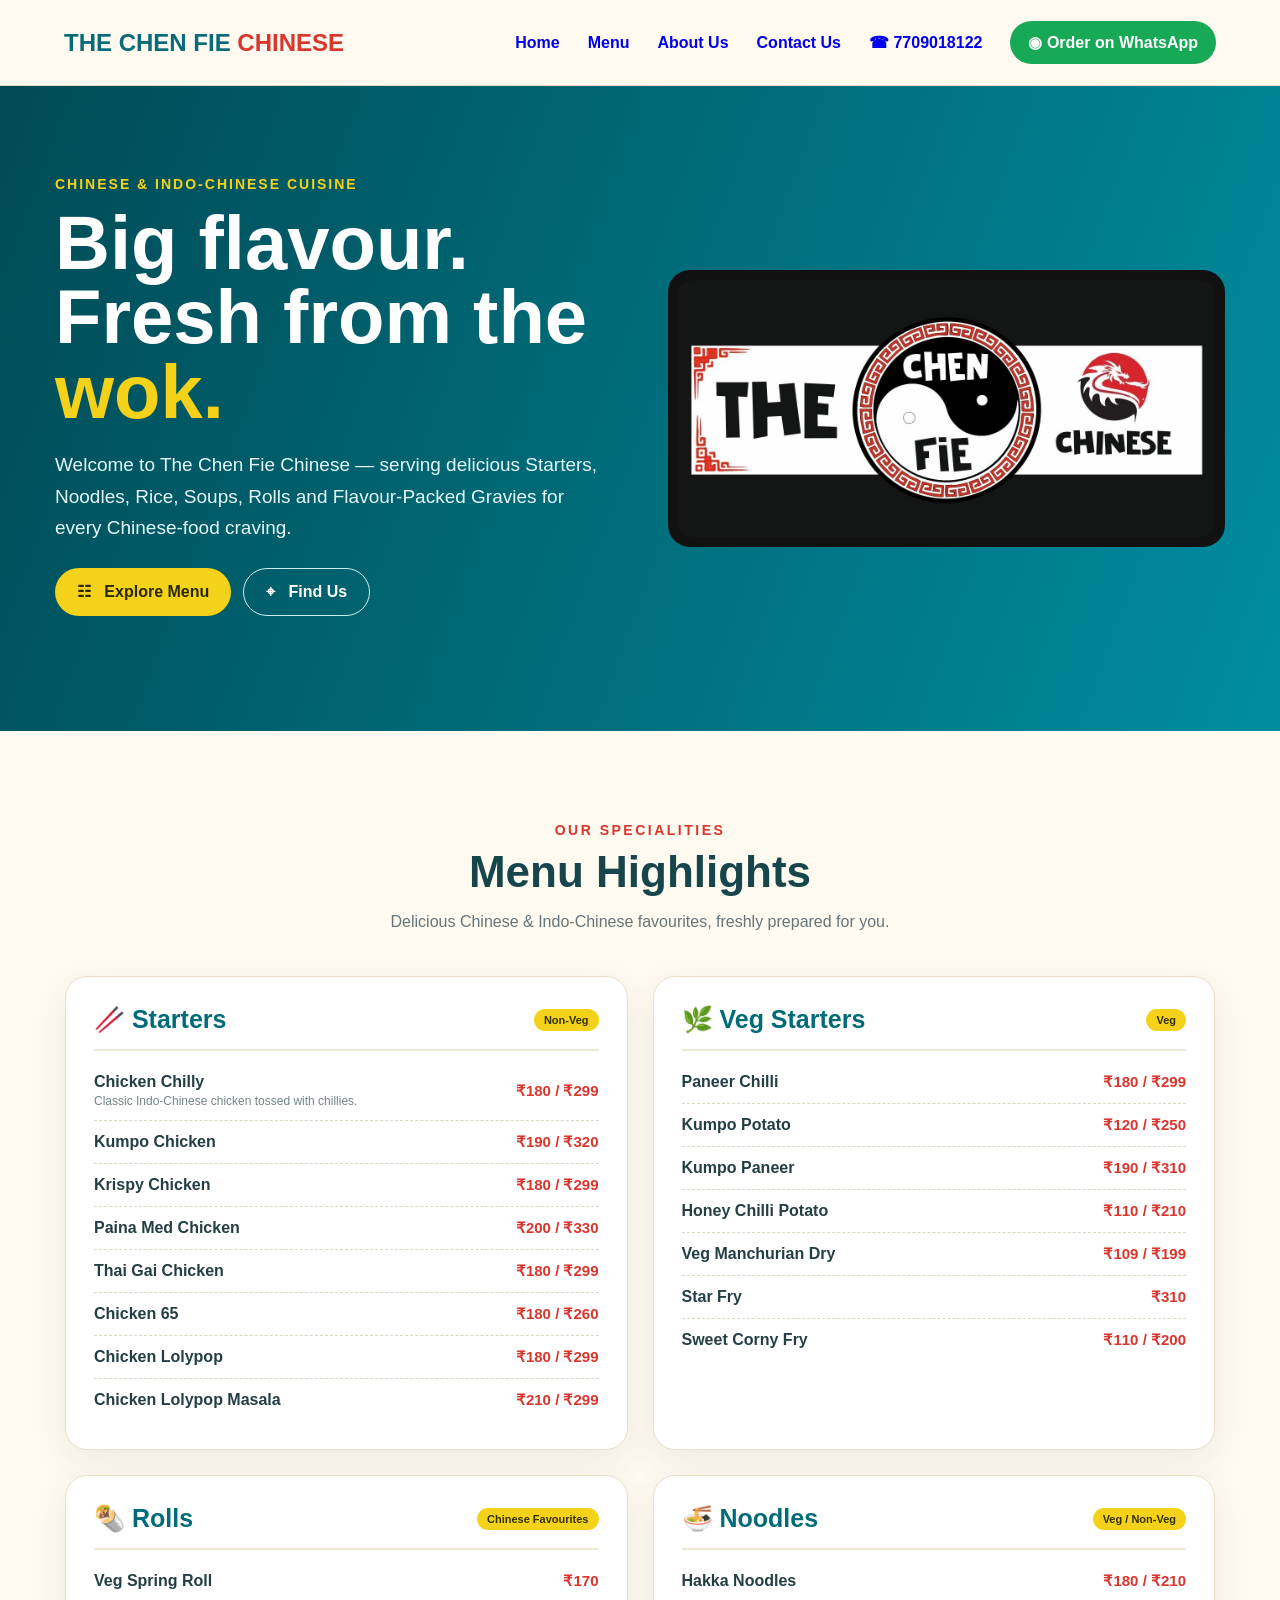
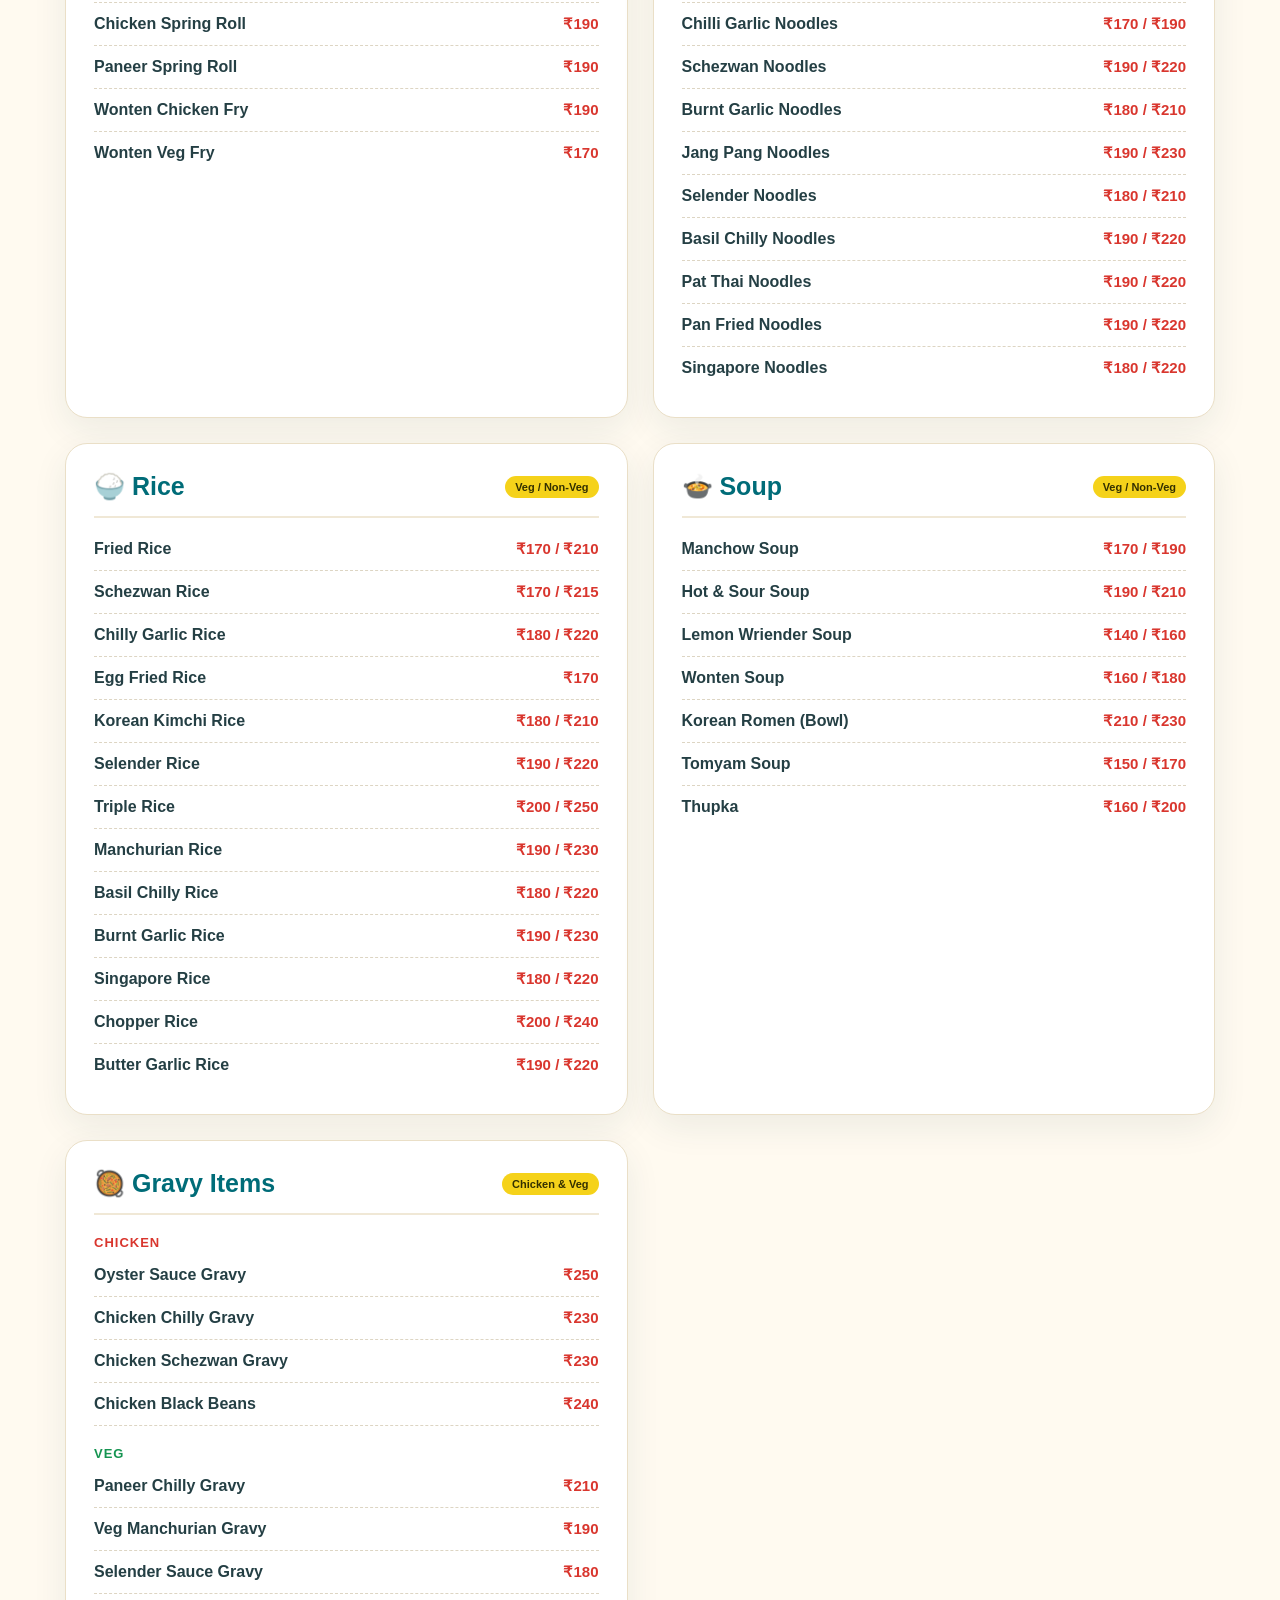
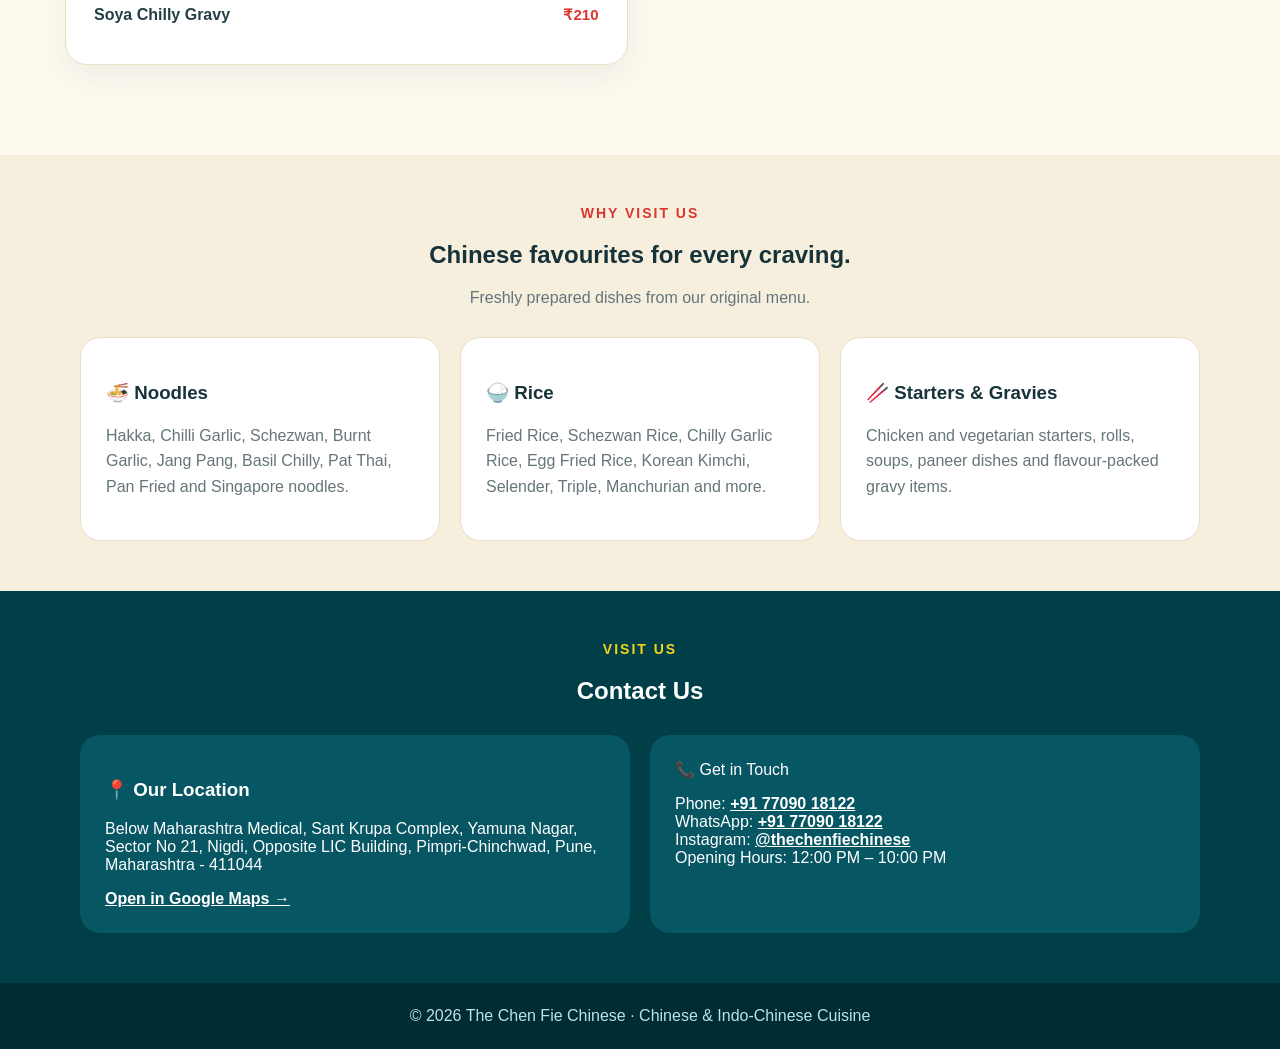
==== index.html @ 026f6b96 "Add files via upload" ====
<!doctype html>
<html>
<head><meta charset="utf-8">

<meta name="viewport" content="width=device-width,initial-scale=1">

<title>The Chen Fie Chinese</title>

<link rel="stylesheet" href="style.css">
</head>

<body>
<nav><div class="brand">THE CHEN FIE <span>CHINESE</span></div>
    <div class="links">
        <a href="#home">Home</a>
        <a href="#menu">Menu</a>
        <a href="#about">About Us</a>
        <a href="#contact">Contact Us</a>
        <a href="tel:+917709018122">☎ 7709018122</a>
        <a class="wa" href="https://wa.me/917709018122">◉ Order on WhatsApp</a>
    </div>
</nav>

<header class="hero" id="home">
    <div class="hero-in"><div>
<div class="k">CHINESE & INDO-CHINESE CUISINE</div>
<h1>Big flavour.<br>Fresh from the <span>wok.</span>
</h1>

<p>Welcome to The Chen Fie Chinese — serving delicious Starters, Noodles, Rice, Soups, Rolls and Flavour-Packed Gravies for every Chinese-food craving.</p>

<div class="btns">
    <a class="btn yellow" href="#menu">☷ &nbsp; Explore Menu</a>
    <a class="btn outline" href="https://maps.app.goo.gl/GnTRN14JDvNn5voi8">⌖ &nbsp; Find Us</a>
</div>

</div>
<div class="photo">
    <img src="Board copy.jpeg"
</div></header>

<section id="menu">
    <!-- =========================
     MENU HIGHLIGHTS
========================= -->
    <section class="menu-highlights" id="menu-highlights">

    <div class="menu-heading">
        <span>OUR SPECIALITIES</span>
        <h2>Menu Highlights</h2>
        <p>Delicious Chinese & Indo-Chinese favourites, freshly prepared for you.</p>
    </div>

    <div class="menu-grid">

        <!-- ================= STARTERS ================= -->
        <div class="menu-category">

            <div class="category-title">
                <h3>🥢 Starters</h3>
                <span>Non-Veg</span>
            </div>

            <div class="menu-item">
                <div>
                    <h4>Chicken Chilly</h4>
                    <p>Classic Indo-Chinese chicken tossed with chillies.</p>
                </div>
                <strong>₹180 / ₹299</strong>
            </div>

            <div class="menu-item">
                <h4>Kumpo Chicken</h4>
                <strong>₹190 / ₹320</strong>
            </div>

            <div class="menu-item">
                <h4>Krispy Chicken</h4>
                <strong>₹180 / ₹299</strong>
            </div>

            <div class="menu-item">
                <h4>Paina Med Chicken</h4>
                <strong>₹200 / ₹330</strong>
            </div>

            <div class="menu-item">
                <h4>Thai Gai Chicken</h4>
                <strong>₹180 / ₹299</strong>
            </div>

            <div class="menu-item">
                <h4>Chicken 65</h4>
                <strong>₹180 / ₹260</strong>
            </div>

            <div class="menu-item">
                <h4>Chicken Lolypop</h4>
                <strong>₹180 / ₹299</strong>
            </div>

            <div class="menu-item">
                <h4>Chicken Lolypop Masala</h4>
                <strong>₹210 / ₹299</strong>
            </div>

        </div>


        <!-- ================= VEG STARTERS ================= -->
        <div class="menu-category">

            <div class="category-title">
                <h3>🌿 Veg Starters</h3>
                <span>Veg</span>
            </div>

            <div class="menu-item">
                <h4>Paneer Chilli</h4>
                <strong>₹180 / ₹299</strong>
            </div>

            <div class="menu-item">
                <h4>Kumpo Potato</h4>
                <strong>₹120 / ₹250</strong>
            </div>

            <div class="menu-item">
                <h4>Kumpo Paneer</h4>
                <strong>₹190 / ₹310</strong>
            </div>

            <div class="menu-item">
                <h4>Honey Chilli Potato</h4>
                <strong>₹110 / ₹210</strong>
            </div>

            <div class="menu-item">
                <h4>Veg Manchurian Dry</h4>
                <strong>₹109 / ₹199</strong>
            </div>

            <div class="menu-item">
                <h4>Star Fry</h4>
                <strong>₹310</strong>
            </div>

            <div class="menu-item">
                <h4>Sweet Corny Fry</h4>
                <strong>₹110 / ₹200</strong>
            </div>

        </div>


        <!-- ================= ROLLS ================= -->
        <div class="menu-category">

            <div class="category-title">
                <h3>🌯 Rolls</h3>
                <span>Chinese Favourites</span>
            </div>

            <div class="menu-item">
                <h4>Veg Spring Roll</h4>
                <strong>₹170</strong>
            </div>

            <div class="menu-item">
                <h4>Chicken Spring Roll</h4>
                <strong>₹190</strong>
            </div>

            <div class="menu-item">
                <h4>Paneer Spring Roll</h4>
                <strong>₹190</strong>
            </div>

            <div class="menu-item">
                <h4>Wonten Chicken Fry</h4>
                <strong>₹190</strong>
            </div>

            <div class="menu-item">
                <h4>Wonten Veg Fry</h4>
                <strong>₹170</strong>
            </div>

        </div>


        <!-- ================= NOODLES ================= -->
        <div class="menu-category">

            <div class="category-title">
                <h3>🍜 Noodles</h3>
                <span>Veg / Non-Veg</span>
            </div>

            <div class="menu-item">
                <h4>Hakka Noodles</h4>
                <strong>₹180 / ₹210</strong>
            </div>

            <div class="menu-item">
                <h4>Chilli Garlic Noodles</h4>
                <strong>₹170 / ₹190</strong>
            </div>

            <div class="menu-item">
                <h4>Schezwan Noodles</h4>
                <strong>₹190 / ₹220</strong>
            </div>

            <div class="menu-item">
                <h4>Burnt Garlic Noodles</h4>
                <strong>₹180 / ₹210</strong>
            </div>

            <div class="menu-item">
                <h4>Jang Pang Noodles</h4>
                <strong>₹190 / ₹230</strong>
            </div>

            <div class="menu-item">
                <h4>Selender Noodles</h4>
                <strong>₹180 / ₹210</strong>
            </div>

            <div class="menu-item">
                <h4>Basil Chilly Noodles</h4>
                <strong>₹190 / ₹220</strong>
            </div>

            <div class="menu-item">
                <h4>Pat Thai Noodles</h4>
                <strong>₹190 / ₹220</strong>
            </div>

            <div class="menu-item">
                <h4>Pan Fried Noodles</h4>
                <strong>₹190 / ₹220</strong>
            </div>

            <div class="menu-item">
                <h4>Singapore Noodles</h4>
                <strong>₹180 / ₹220</strong>
            </div>

        </div>


        <!-- ================= RICE ================= -->
        <div class="menu-category">

            <div class="category-title">
                <h3>🍚 Rice</h3>
                <span>Veg / Non-Veg</span>
            </div>

            <div class="menu-item">
                <h4>Fried Rice</h4>
                <strong>₹170 / ₹210</strong>
            </div>

            <div class="menu-item">
                <h4>Schezwan Rice</h4>
                <strong>₹170 / ₹215</strong>
            </div>

            <div class="menu-item">
                <h4>Chilly Garlic Rice</h4>
                <strong>₹180 / ₹220</strong>
            </div>

            <div class="menu-item">
                <h4>Egg Fried Rice</h4>
                <strong>₹170</strong>
            </div>

            <div class="menu-item">
                <h4>Korean Kimchi Rice</h4>
                <strong>₹180 / ₹210</strong>
            </div>

            <div class="menu-item">
                <h4>Selender Rice</h4>
                <strong>₹190 / ₹220</strong>
            </div>

            <div class="menu-item">
                <h4>Triple Rice</h4>
                <strong>₹200 / ₹250</strong>
            </div>

            <div class="menu-item">
                <h4>Manchurian Rice</h4>
                <strong>₹190 / ₹230</strong>
            </div>

            <div class="menu-item">
                <h4>Basil Chilly Rice</h4>
                <strong>₹180 / ₹220</strong>
            </div>

            <div class="menu-item">
                <h4>Burnt Garlic Rice</h4>
                <strong>₹190 / ₹230</strong>
            </div>

            <div class="menu-item">
                <h4>Singapore Rice</h4>
                <strong>₹180 / ₹220</strong>
            </div>

            <div class="menu-item">
                <h4>Chopper Rice</h4>
                <strong>₹200 / ₹240</strong>
            </div>

            <div class="menu-item">
                <h4>Butter Garlic Rice</h4>
                <strong>₹190 / ₹220</strong>
            </div>

        </div>


        <!-- ================= SOUPS ================= -->
        <div class="menu-category">

            <div class="category-title">
                <h3>🍲 Soup</h3>
                <span>Veg / Non-Veg</span>
            </div>

            <div class="menu-item">
                <h4>Manchow Soup</h4>
                <strong>₹170 / ₹190</strong>
            </div>

            <div class="menu-item">
                <h4>Hot & Sour Soup</h4>
                <strong>₹190 / ₹210</strong>
            </div>

            <div class="menu-item">
                <h4>Lemon Wriender Soup</h4>
                <strong>₹140 / ₹160</strong>
            </div>

            <div class="menu-item">
                <h4>Wonten Soup</h4>
                <strong>₹160 / ₹180</strong>
            </div>

            <div class="menu-item">
                <h4>Korean Romen (Bowl)</h4>
                <strong>₹210 / ₹230</strong>
            </div>

            <div class="menu-item">
                <h4>Tomyam Soup</h4>
                <strong>₹150 / ₹170</strong>
            </div>

            <div class="menu-item">
                <h4>Thupka</h4>
                <strong>₹160 / ₹200</strong>
            </div>

        </div>


        <!-- ================= GRAVY ================= -->
        <div class="menu-category gravy">

            <div class="category-title">
                <h3>🥘 Gravy Items</h3>
                <span>Chicken & Veg</span>
            </div>

            <h5>CHICKEN</h5>

            <div class="menu-item">
                <h4>Oyster Sauce Gravy</h4>
                <strong>₹250</strong>
            </div>

            <div class="menu-item">
                <h4>Chicken Chilly Gravy</h4>
                <strong>₹230</strong>
            </div>

            <div class="menu-item">
                <h4>Chicken Schezwan Gravy</h4>
                <strong>₹230</strong>
            </div>

            <div class="menu-item">
                <h4>Chicken Black Beans</h4>
                <strong>₹240</strong>
            </div>

            <h5 class="veg-title">VEG</h5>

            <div class="menu-item">
                <h4>Paneer Chilly Gravy</h4>
                <strong>₹210</strong>
            </div>

            <div class="menu-item">
                <h4>Veg Manchurian Gravy</h4>
                <strong>₹190</strong>
            </div>

            <div class="menu-item">
                <h4>Selender Sauce Gravy</h4>
                <strong>₹180</strong>
            </div>

            <div class="menu-item">
                <h4>Soya Chilly Gravy</h4>
                <strong>₹210</strong>
            </div>

        </div>

    </div>
</section>

<section class="features" id="about">
    <div class="wrap">
    <div class="head">
     <div class="k" style="color:#d9362e">WHY VISIT US</div>
     <h2>Chinese favourites for every craving.</h2>
     <p>Freshly prepared dishes from our original menu.</p>
    </div>

<div class="grid">
    <div class="card">
        <h3>🍜 Noodles</h3>
        <p>Hakka, Chilli Garlic, Schezwan, Burnt Garlic, Jang Pang, Basil Chilly, Pat Thai, Pan Fried and Singapore noodles.</p></div>

        <div class="card">
    <h3>🍚 Rice</h3>
    <p>Fried Rice, Schezwan Rice, Chilly Garlic Rice, Egg Fried Rice, Korean Kimchi, Selender, Triple, Manchurian and more.</p></div>
<div class="card"><h3>🥢 Starters & Gravies</h3><p>Chicken and vegetarian starters, rolls, soups, paneer dishes and flavour-packed gravy items.</p>
</div>
</div>
</div>
</section>

<section class="contact" id="contact">
    <div class="wrap">
        <div class="head">
            <div class="k">VISIT US</div>
            <h2 style="color:#fff">Contact Us</h2>
        </div>

<div class="contactgrid">
<div class="contactcard">
    <h3>📍 Our Location</h3>
    <p>Below Maharashtra Medical, Sant Krupa Complex, Yamuna Nagar, Sector No 21, Nigdi, Opposite LIC Building, Pimpri-Chinchwad, Pune, Maharashtra - 411044</p><a href="https://maps.app.goo.gl/GnTRN14JDvNn5voi8">Open in Google Maps →</a></div>
<div class="contactcard"
<h3>📞 Get in Touch</h3>
<p>Phone: <a href="tel:+917559153728">+91 77090 18122</a>
    <br>WhatsApp: <a href="https://wa.me/917709018122">+91 77090 18122</a>
    <br>Instagram: <a href="https://www.instagram.com/thechenfiechinese/">@thechenfiechinese</a>
    <br>Opening Hours: 12:00 PM – 10:00 PM</p></div>
</div>
</div>
</section>

<footer>© 2026 The Chen Fie Chinese · Chinese & Indo-Chinese Cuisine</footer>
</body></html>
---- style.css ----
* {
    box-sizing: border-box;
}

body {
    margin: 0;
    font-family: Arial, sans-serif;
    background: #fffaf0;
    color: #17333a;
}


/* =========================
   NAVIGATION
========================= */

nav {
    height: 86px;
    background: #fffaf0;
    border-bottom: 1px solid #e5dcc8;
    display: flex;
    align-items: center;
    justify-content: space-between;
    padding: 0 5%;
    position: sticky;
    top: 0;
    z-index: 5;
}

.brand {
    font-weight: 900;
    font-size: 24px;
    color: #076b78;
}

.brand span {
    color: #d9362e;
}

.links {
    display: flex;
    gap: 28px;
    align-items: center;
    font-weight: bold;
}

.links a {
    text-decoration: none;
}

.wa {
    background: #18a957;
    color: #fff;
    padding: 12px 18px;
    border-radius: 25px;
}


/* =========================
   HERO
========================= */

.hero {
    background: linear-gradient(110deg, #004b55, #008da0);
    color: #fff;
}

.hero-in {
    width: 100%;
    max-width: 1250px;
    margin: 0 auto;
    padding: 90px 40px 90px;
    display: grid;
    grid-template-columns: minmax(0, 1fr) minmax(0, 1fr);
    gap: 55px;
    align-items: center;
}

.k {
    color: #f5d21a;
    font-weight: 900;
    letter-spacing: 2px;
    font-size: 14px;
}

h1 {
    font-size: clamp(52px, 6vw, 76px);
    line-height: 0.98;
    margin: 14px 0 20px;
}

h1 span {
    color: #f5d21a;
}

.hero p {
    font-size: 19px;
    line-height: 1.65;
    color: #e4f8fb;
    max-width: 650px;
    margin: 0 0 4px;
}

.btns {
    display: flex;
    gap: 12px;
    margin: 25px 0;
    flex-wrap: wrap;
}

.btn {
    padding: 14px 22px;
    border-radius: 28px;
    text-decoration: none;
    font-weight: 900;
}

.yellow {
    background: #f5d21a;
    color: #292800;
}

.outline {
    border: 1px solid #c9edf0;
    color: #fff;
}

.info {
    display: flex;
    gap: 22px;
    flex-wrap: wrap;
    font-size: 14px;
}

.info b {
    display: block;
}

.info small {
    display: block;
    color: #bde5e9;
}


/* =========================
   PHOTO
========================= */

.photo {
    background: #111;
    padding: 10px;
    border-radius: 22px;
    width: 100%;
    max-width: 560px;
    margin-left: auto;
}

.photo img {
    width: 100%;
    display: block;
    border-radius: 15px;
}


/* =========================
   GENERAL SECTIONS
========================= */

.menu-section {
    padding: 78px 5%;
}

.wrap {
    max-width: 1120px;
    margin: auto;
}

.head {
    text-align: center;
}

.menu-section h2 {
    font-size: 40px;
    margin: 8px 0;
    color: #17454c;
}

.head p {
    color: #63757a;
}


/* =========================
   MENU
========================= */

.menu {
    margin: 32px auto 0;
    background: #fff;
    padding: 14px;
    border-radius: 24px;
    border: 1px solid #eadfc7;
    box-shadow: 0 18px 45px #163f4818;
    max-width: 1050px;
}

.menu img {
    width: 100%;
    display: block;
    border-radius: 15px;
}

.note {
    text-align: center;
    color: #657579;
    font-size: 13px;
    margin: 12px;
}


/* =========================
   FEATURES
========================= */

.features {
    background: #f7efde;
    padding-bottom: 50px;
    padding-top: 50px;
}

.grid {
    display: grid;
    grid-template-columns: repeat(3, 1fr);
    gap: 20px;
    margin-top: 30px;
}

.card {
    background: #fff;
    border: 1px solid #eadfc7;
    border-radius: 20px;
    padding: 25px;
}

.card p {
    color: #657579;
    line-height: 1.6;
}


/* =========================
   CONTACT
========================= */

.contact {
    background: #003f48;
    color: #fff;
    padding-top: 50px;
    padding-bottom: 50px;
}

.contactgrid {
    display: grid;
    grid-template-columns: 1fr 1fr;
    gap: 20px;
    margin-top: 30px;
}

.contactcard {
    background: #075663;
    padding: 25px;
    border-radius: 20px;
}

.contactcard a {
    color: #fff;
    font-weight: bold;
}


/* =========================
   FOOTER
========================= */

footer {
    background: #002c34;
    color: #bfe1e5;
    text-align: center;
    padding: 24px;
}


/* =========================
   MOBILE
========================= */

@media (max-width: 850px) {

    .links {
        display: none;
    }

    .hero-in,
    .contactgrid,
    .grid {
        grid-template-columns: 1fr;
    }

    .hero-in {
        padding: 60px 5% 70px;
        gap: 35px;
    }

    h1 {
        font-size: 48px;
    }

.photo {
    max-width: 600px;
    margin: auto;
}

.menu-section {
        padding: 55px 4%;
    }

}
/* =========================
   MENU HIGHLIGHTS
========================= */

.menu-highlights {
    background: #fffaf0;
    padding: 90px 5%;
}

.menu-heading {
    text-align: center;
    margin-bottom: 45px;
}

.menu-heading span {
    color: #d9362e;
    font-size: 14px;
    font-weight: 900;
    letter-spacing: 2.5px;
}

.menu-heading h2 {
    font-size: 44px;
    color: #17454c;
    margin: 8px 0;
}

.menu-heading p {
    color: #657579;
    font-size: 16px;
}

.menu-grid {
    max-width: 1150px;
    margin: auto;
    display: grid;
    grid-template-columns: repeat(2, 1fr);
    gap: 25px;
}

.menu-category {
    background: #ffffff;
    border: 1px solid #eadfc7;
    border-radius: 22px;
    padding: 28px;
    box-shadow: 0 12px 35px rgba(20, 63, 72, 0.08);
}

.category-title {
    display: flex;
    justify-content: space-between;
    align-items: center;
    border-bottom: 2px solid #f0e8d6;
    padding-bottom: 15px;
    margin-bottom: 10px;
}

.category-title h3 {
    margin: 0;
    color: #006c78;
    font-size: 25px;
}

.category-title span {
    background: #f5d21a;
    color: #333000;
    padding: 5px 10px;
    border-radius: 15px;
    font-size: 11px;
    font-weight: 800;
}

.menu-item {
    display: flex;
    justify-content: space-between;
    align-items: center;
    gap: 20px;
    padding: 12px 0;
    border-bottom: 1px dashed #ddd5c3;
}

.menu-item:last-child {
    border-bottom: none;
}

.menu-item h4 {
    margin: 0;
    font-size: 16px;
    color: #243f44;
    font-weight: 700;
}

.menu-item p {
    margin: 3px 0 0;
    color: #758488;
    font-size: 12px;
}

.menu-item strong {
    white-space: nowrap;
    color: #d9362e;
    font-size: 15px;
}

.menu-category h5 {
    color: #d9362e;
    margin: 20px 0 4px;
    font-size: 13px;
    letter-spacing: 1px;
}

.menu-category h5.veg-title {
    color: #159451;
    margin-top: 20px;
}

@media (max-width: 850px) {

    .menu-grid {
        grid-template-columns: 1fr;
    }

    .menu-highlights {
        padding: 65px 4%;
    }

    .menu-heading h2 {
        font-size: 36px;
    }
}

@media (max-width: 500px) {

    .menu-category {
        padding: 20px;
    }

    .category-title h3 {
        font-size: 21px;
    }

    .menu-item {
        gap: 10px;
    }

    .menu-item h4 {
        font-size: 14px;
    }

    .menu-item strong {
        font-size: 13px;
    }
}
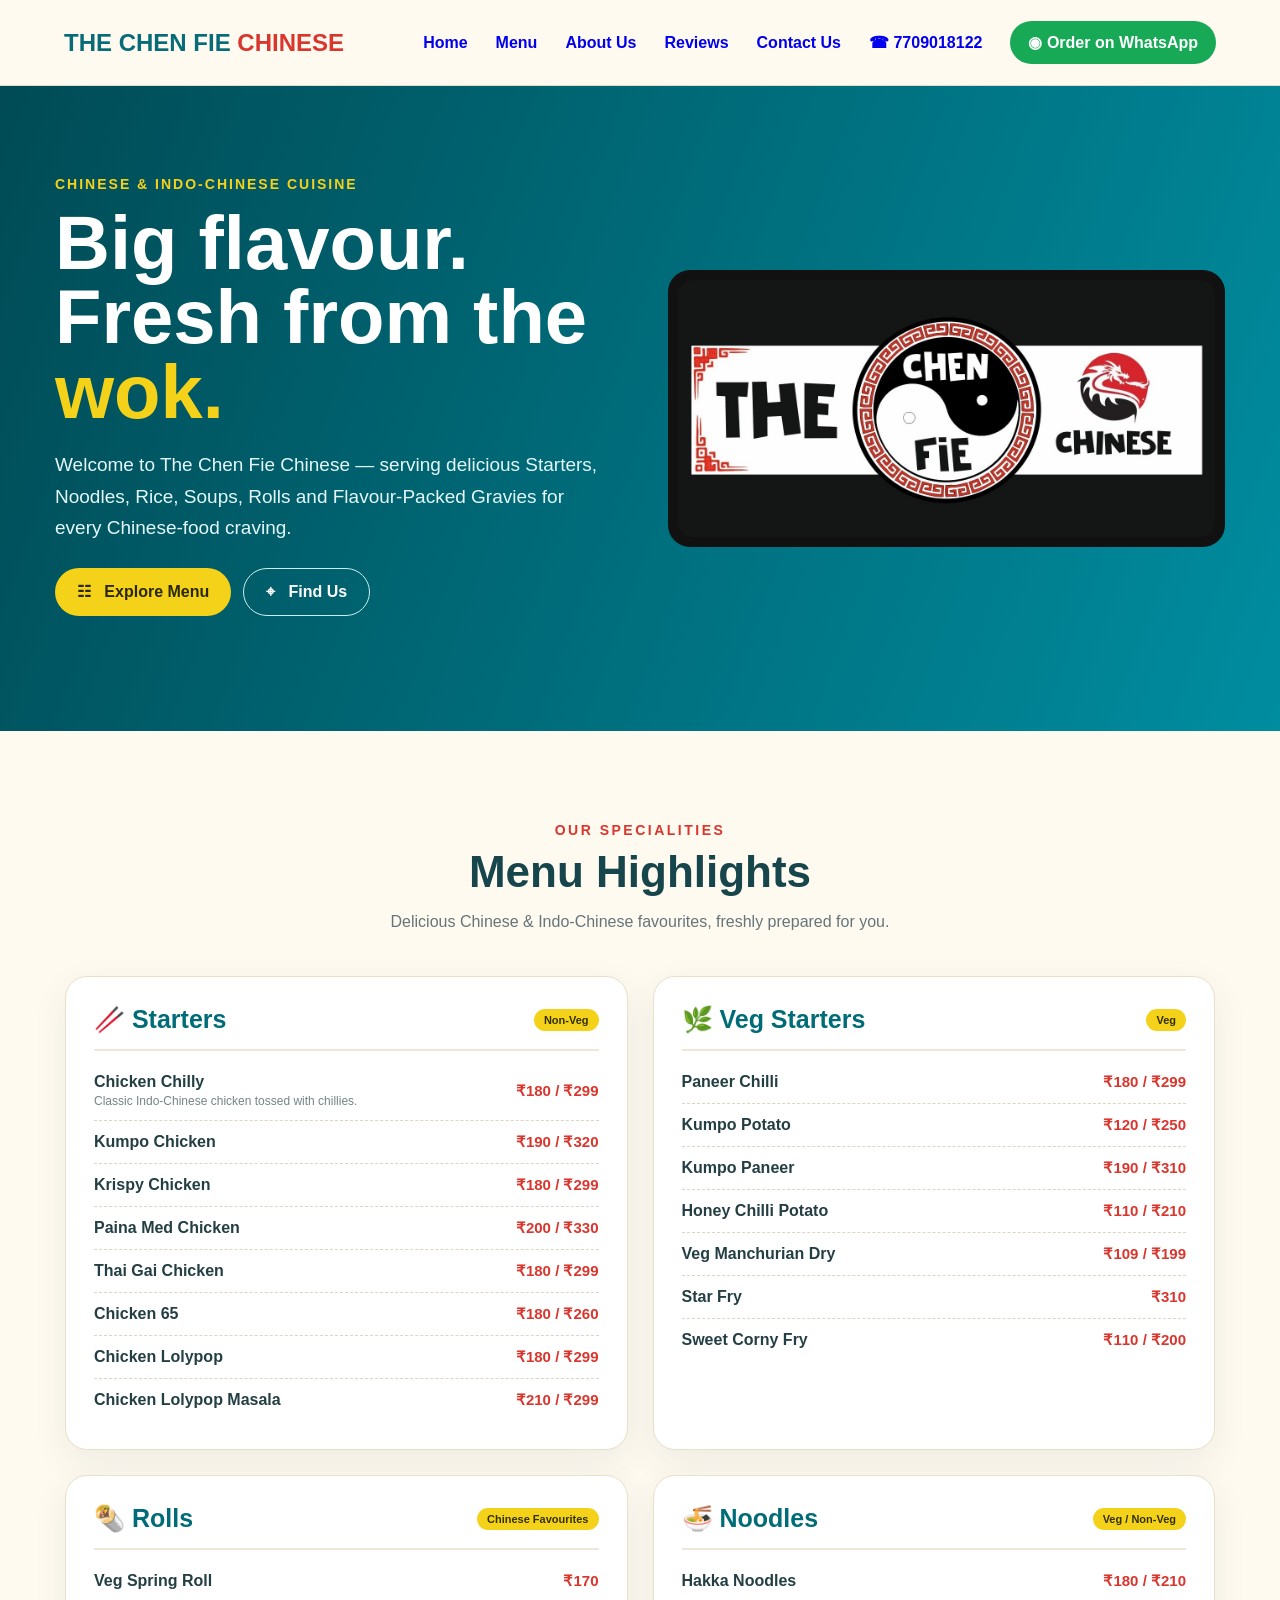
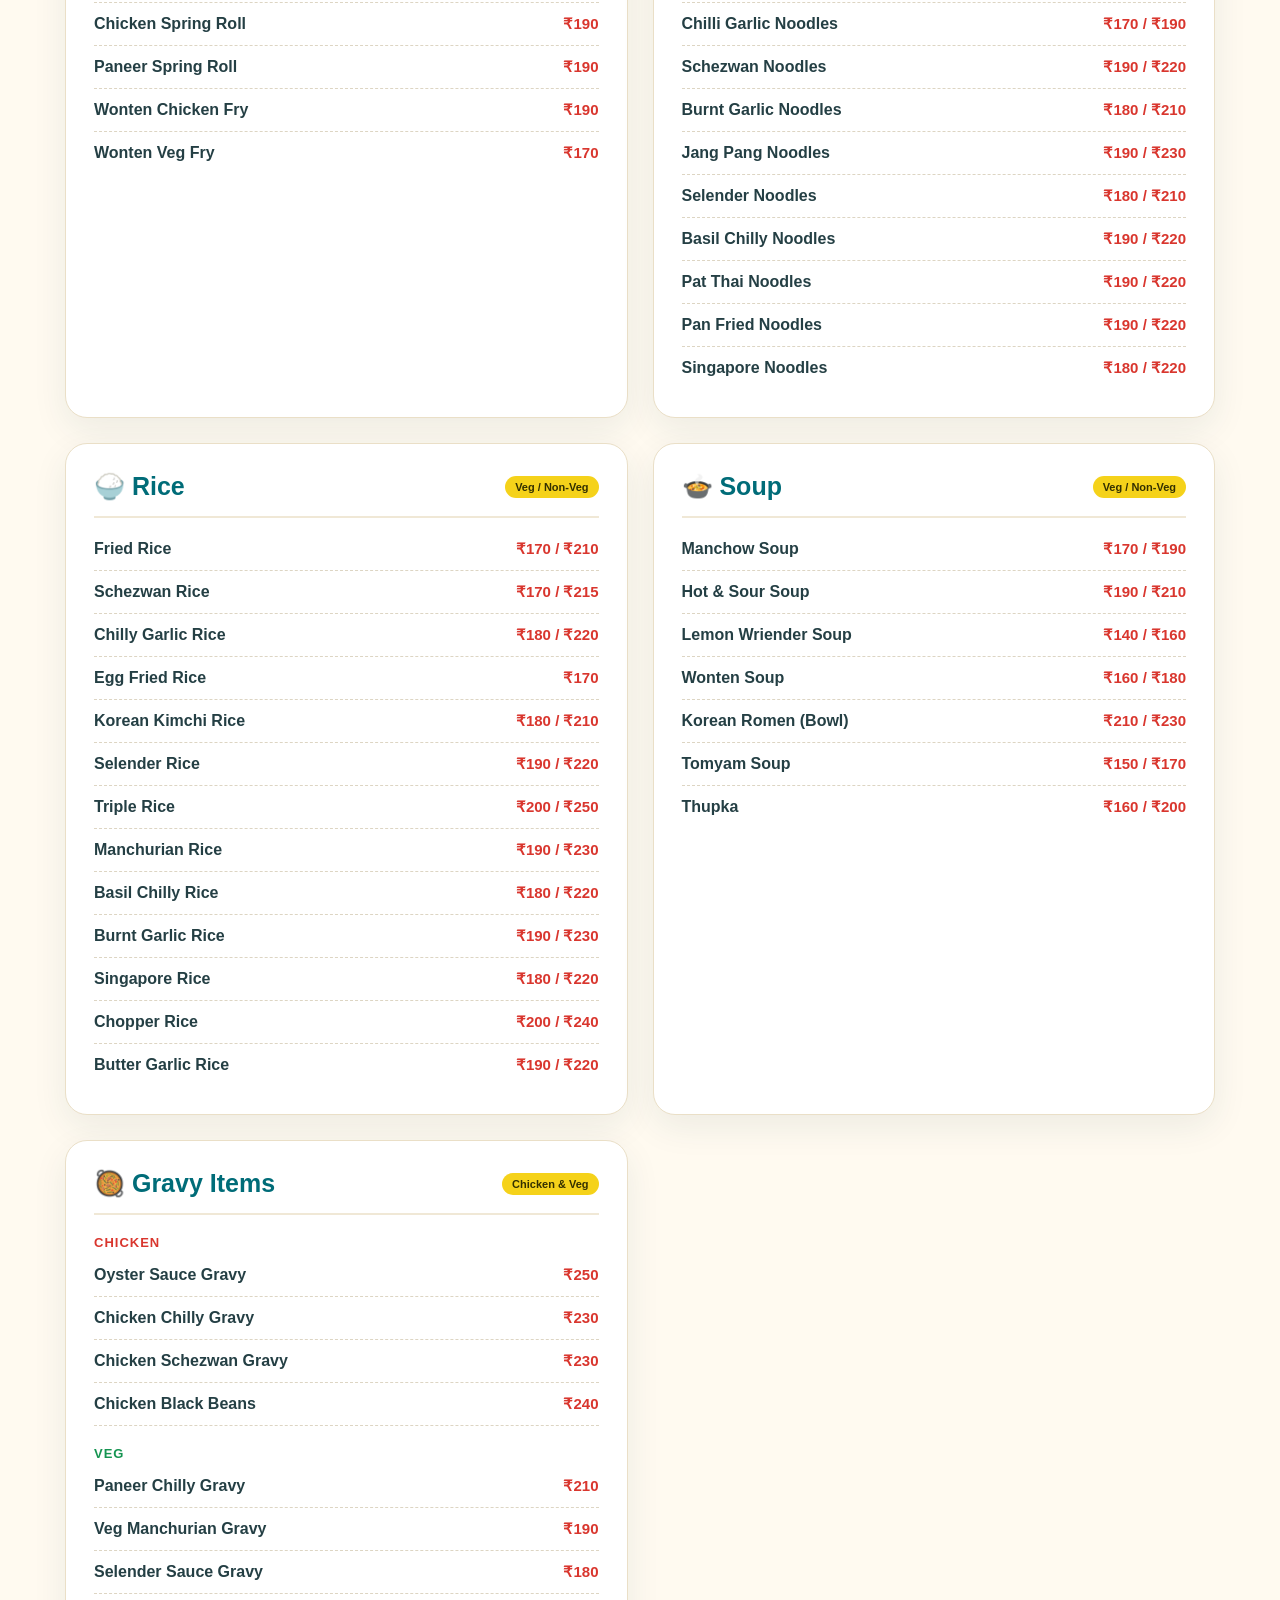
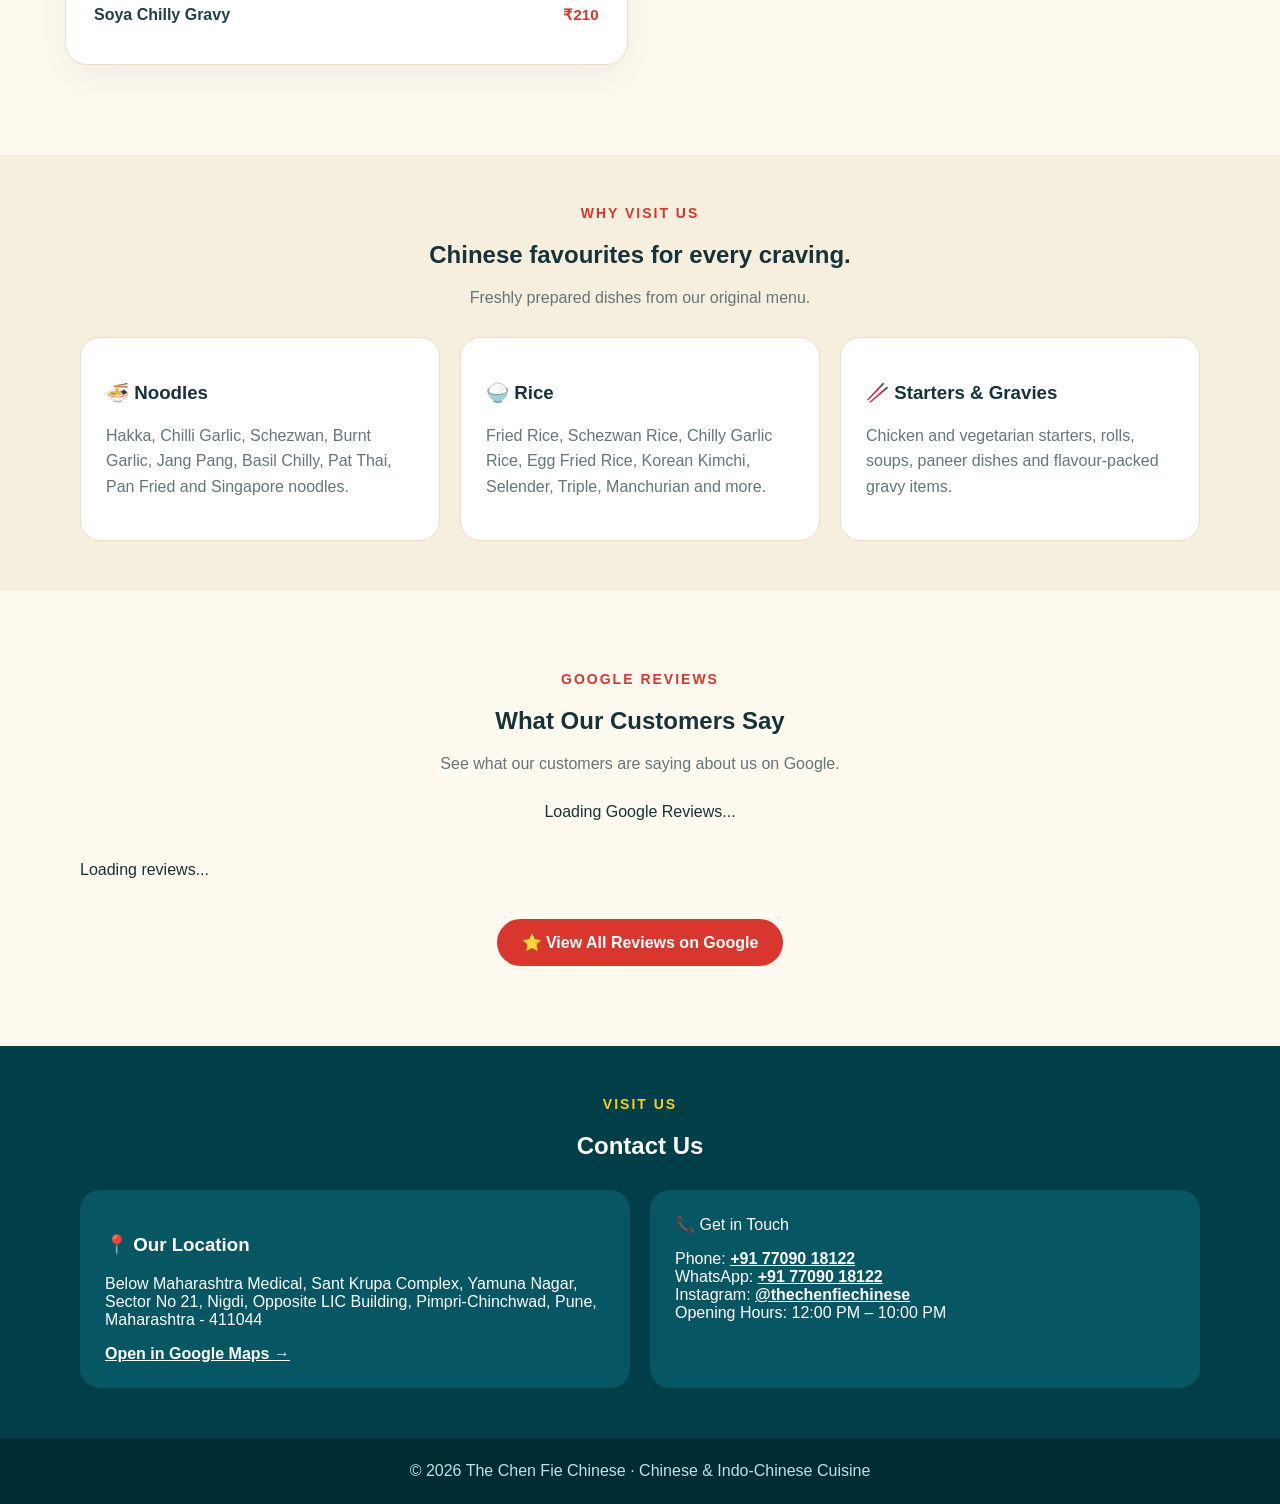
==== commit 4e5fec0b: "Add files via upload" ====
--- a/index.html
+++ b/index.html
@@ -15,6 +15,7 @@
         <a href="#home">Home</a>
         <a href="#menu">Menu</a>
         <a href="#about">About Us</a>
+        <a href="#reviews">Reviews</a>
         <a href="#contact">Contact Us</a>
         <a href="tel:+917709018122">☎ 7709018122</a>
         <a class="wa" href="https://wa.me/917709018122">◉ Order on WhatsApp</a>
@@ -31,7 +32,7 @@
 
 <div class="btns">
     <a class="btn yellow" href="#menu">☷ &nbsp; Explore Menu</a>
-    <a class="btn outline" href="https://maps.app.goo.gl/GnTRN14JDvNn5voi8">⌖ &nbsp; Find Us</a>
+    <a class="btn outline" href="https://maps.app.goo.gl/vv43UAA9nAY8pfmW9">⌖ &nbsp; Find Us</a>
 </div>
 
 </div>
@@ -451,6 +452,49 @@
 </div>
 </section>
 
+<!-- GOOGLE REVIEWS -->
+<section class="reviews-section" id="reviews">
+
+    <div class="wrap">
+
+        <div class="head">
+            <div class="k" style="color:#d9362e">
+                GOOGLE REVIEWS
+            </div>
+
+            <h2>What Our Customers Say</h2>
+
+            <p>See what our customers are saying about us on Google.</p>
+        </div>
+
+        <!-- Overall Rating -->
+        <div id="google-rating" class="google-rating">
+            Loading Google Reviews...
+        </div>
+
+        <!-- Reviews -->
+        <div id="google-reviews" class="reviews-grid">
+            Loading reviews...
+        </div>
+
+        <!-- Google Maps Button -->
+        <div class="review-button">
+
+            <a id="google-maps-link"
+               href="https://maps.app.goo.gl/weJv5LF7jMWwA8W98"
+               target="_blank"
+               rel="noopener">
+
+                ⭐ View All Reviews on Google
+
+            </a>
+
+        </div>
+
+    </div>
+
+</section>
+
 <section class="contact" id="contact">
     <div class="wrap">
         <div class="head">
@@ -461,7 +505,7 @@
 <div class="contactgrid">
 <div class="contactcard">
     <h3>📍 Our Location</h3>
-    <p>Below Maharashtra Medical, Sant Krupa Complex, Yamuna Nagar, Sector No 21, Nigdi, Opposite LIC Building, Pimpri-Chinchwad, Pune, Maharashtra - 411044</p><a href="https://maps.app.goo.gl/GnTRN14JDvNn5voi8">Open in Google Maps →</a></div>
+    <p>Below Maharashtra Medical, Sant Krupa Complex, Yamuna Nagar, Sector No 21, Nigdi, Opposite LIC Building, Pimpri-Chinchwad, Pune, Maharashtra - 411044</p><a href="https://maps.app.goo.gl/vv43UAA9nAY8pfmW9">Open in Google Maps →</a></div>
 <div class="contactcard"
 <h3>📞 Get in Touch</h3>
 <p>Phone: <a href="tel:+917559153728">+91 77090 18122</a>
@@ -473,4 +517,5 @@
 </section>
 
 <footer>© 2026 The Chen Fie Chinese · Chinese & Indo-Chinese Cuisine</footer>
+<script src="reviews.js"></script>
 </body></html>
--- a/style.css
+++ b/style.css
@@ -477,4 +477,142 @@
     .menu-item strong {
         font-size: 13px;
     }
+}
+
+/* =========================
+   GOOGLE REVIEWS
+========================= */
+
+.reviews-section {
+    background: #fffaf0;
+    padding: 80px 5%;
+}
+
+.google-rating {
+    display: flex;
+    justify-content: center;
+    align-items: center;
+    gap: 15px;
+    margin: 30px 0 40px;
+}
+
+.rating-number {
+    font-size: 52px;
+    font-weight: 900;
+    color: #076b78;
+}
+
+.rating-info {
+    text-align: left;
+}
+
+.stars {
+    color: #f5d21a;
+    font-size: 22px;
+    letter-spacing: 2px;
+}
+
+.rating-info p {
+    margin: 5px 0 0;
+    color: #657579;
+}
+
+.reviews-grid {
+    display: grid;
+    grid-template-columns: repeat(3, 1fr);
+    gap: 20px;
+    max-width: 1120px;
+    margin: auto;
+}
+
+.review-card {
+    background: #fff;
+    border: 1px solid #eadfc7;
+    border-radius: 20px;
+    padding: 25px;
+    box-shadow: 0 12px 35px rgba(20, 63, 72, 0.08);
+}
+
+.review-header {
+    display: flex;
+    align-items: center;
+    gap: 12px;
+}
+
+.review-avatar {
+    width: 50px;
+    height: 50px;
+    background: #076b78;
+    color: white;
+    border-radius: 50%;
+
+    display: flex;
+    align-items: center;
+    justify-content: center;
+
+    font-size: 20px;
+    font-weight: bold;
+}
+
+.review-header h3 {
+    margin: 0;
+    color: #17454c;
+}
+
+.review-header .stars {
+    font-size: 16px;
+}
+
+.review-text {
+    color: #657579;
+    line-height: 1.7;
+    margin: 20px 0;
+}
+
+.review-date {
+    color: #999;
+    font-size: 13px;
+}
+
+.review-button {
+    text-align: center;
+    margin-top: 40px;
+}
+
+.review-button a {
+    display: inline-block;
+    background: #d9362e;
+    color: white;
+
+    padding: 14px 25px;
+    border-radius: 28px;
+
+    text-decoration: none;
+    font-weight: bold;
+
+    transition: 0.3s;
+}
+
+.review-button a:hover {
+    background: #076b78;
+    transform: translateY(-3px);
+}
+
+
+/* MOBILE */
+
+@media (max-width: 850px) {
+
+    .reviews-grid {
+        grid-template-columns: 1fr;
+    }
+
+    .reviews-section {
+        padding: 60px 4%;
+    }
+
+    .rating-number {
+        font-size: 42px;
+    }
+
 }
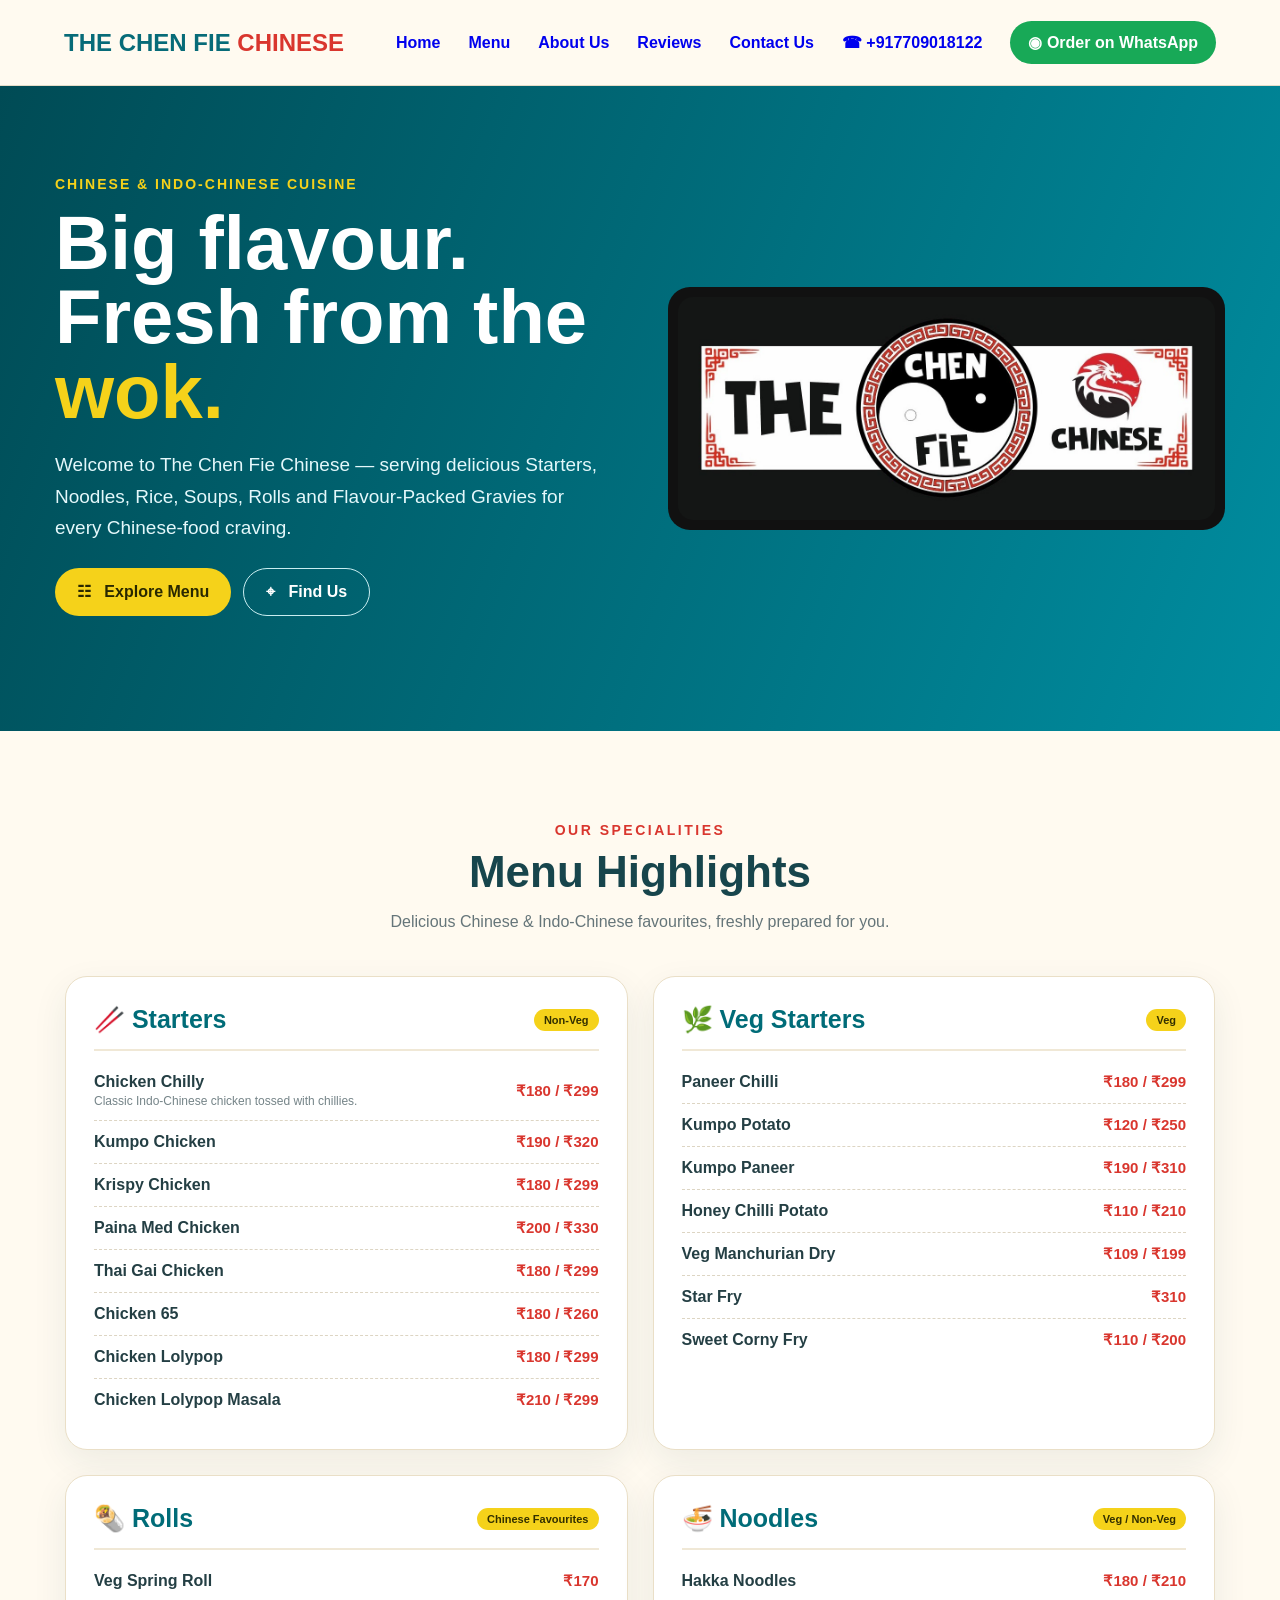
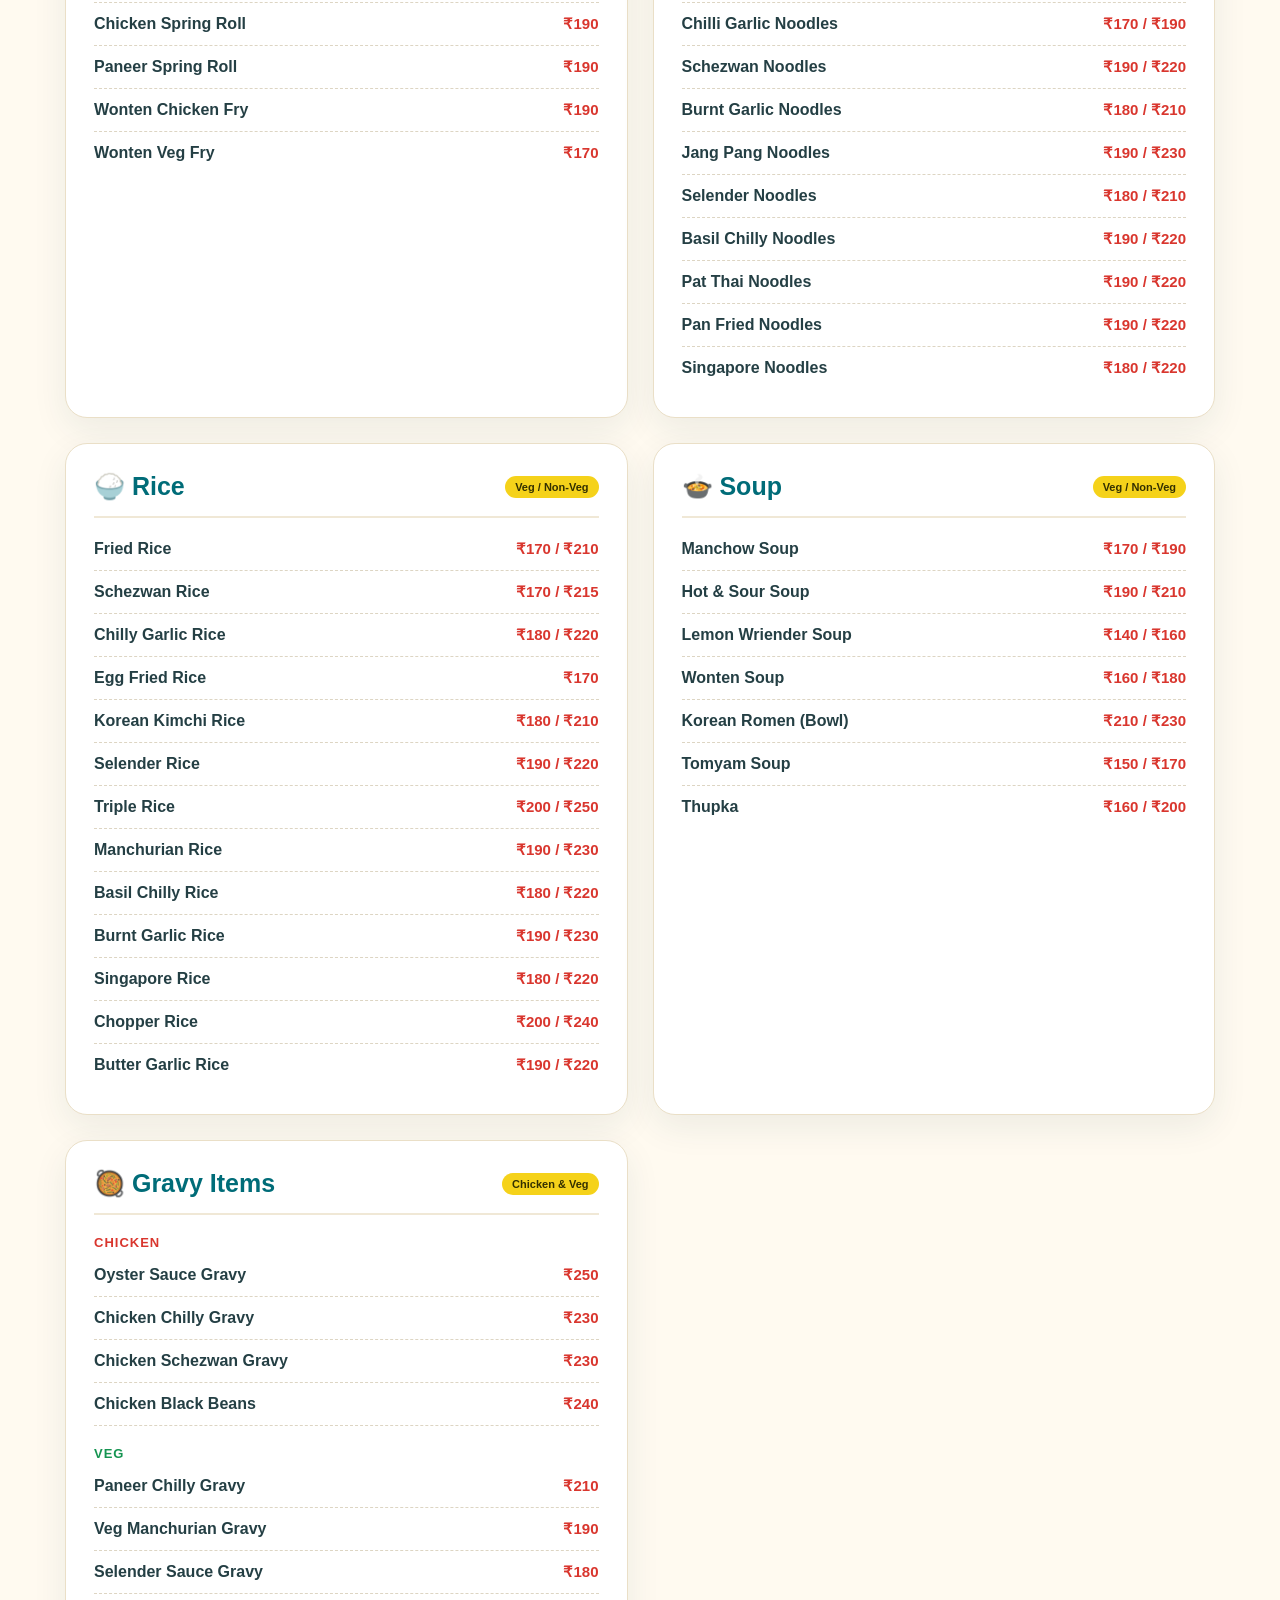
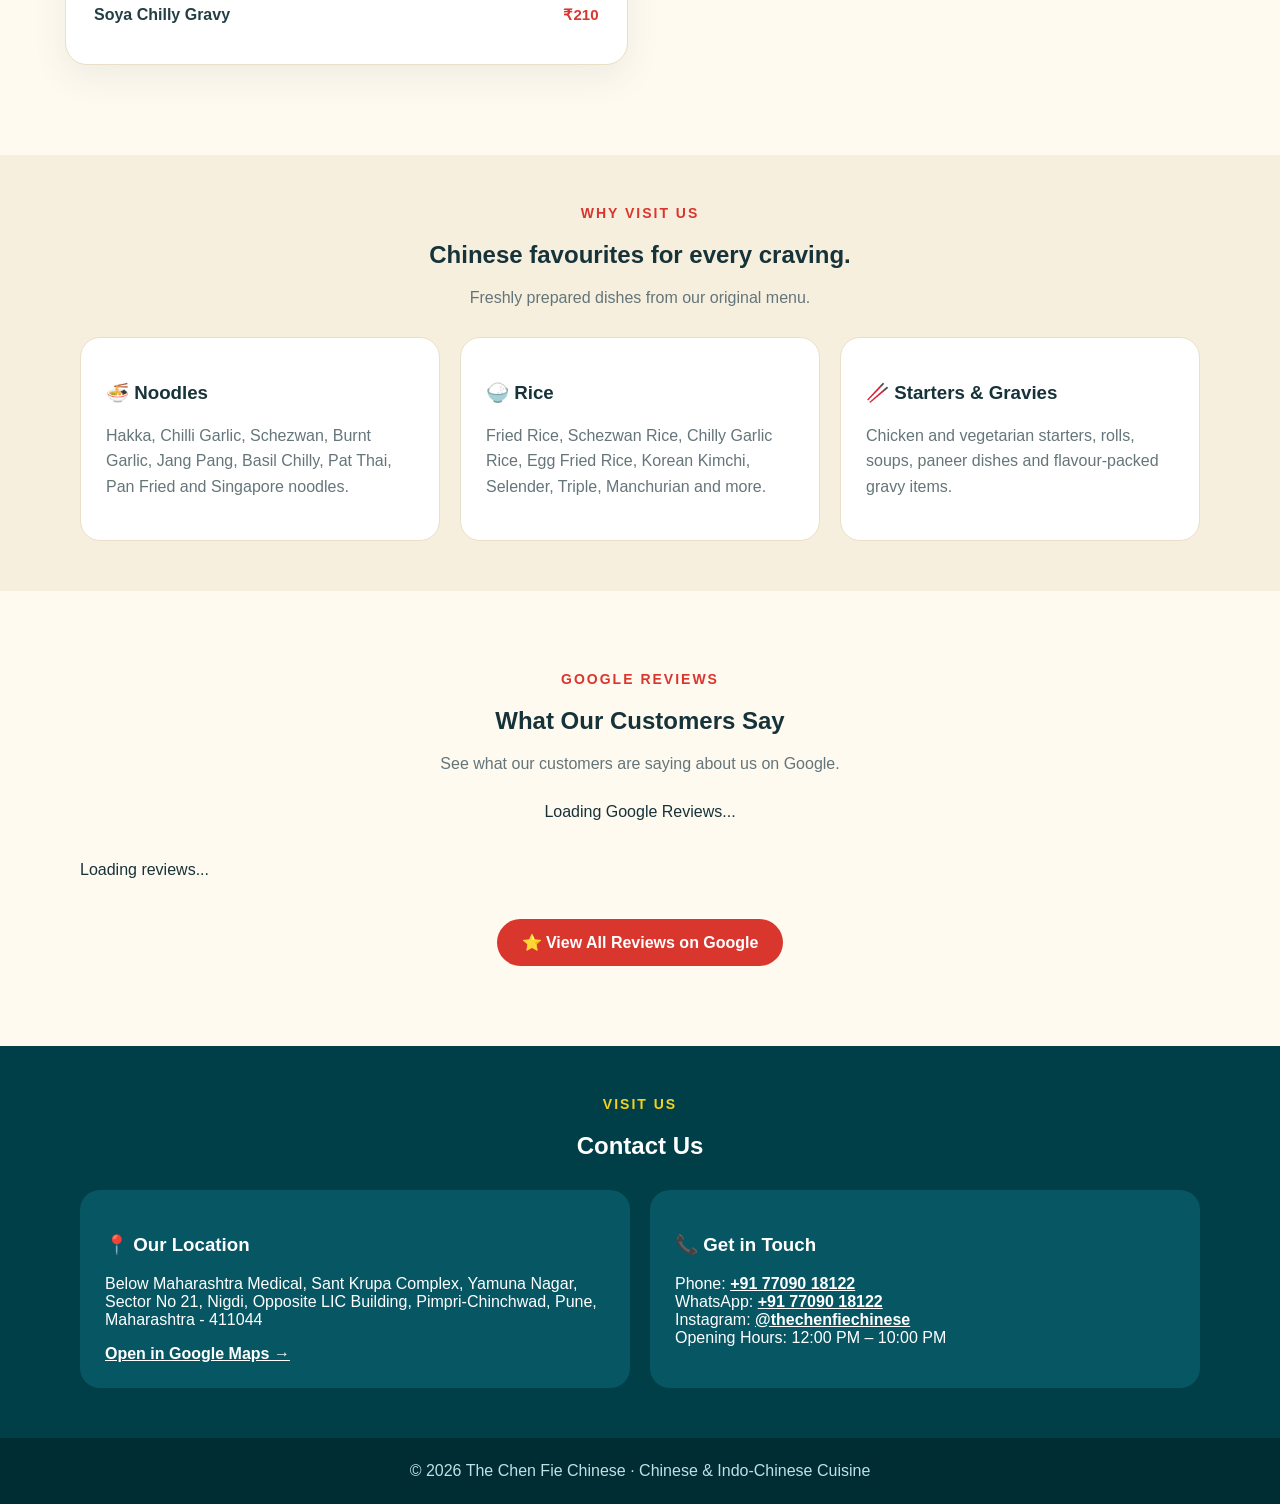
==== commit 1fbe7387: "Add files via upload" ====
--- a/index.html
+++ b/index.html
@@ -17,7 +17,7 @@
         <a href="#about">About Us</a>
         <a href="#reviews">Reviews</a>
         <a href="#contact">Contact Us</a>
-        <a href="tel:+917709018122">☎ 7709018122</a>
+        <a href="tel:+917709018122">☎ +917709018122</a>
         <a class="wa" href="https://wa.me/917709018122">◉ Order on WhatsApp</a>
     </div>
 </nav>
@@ -36,9 +36,12 @@
 </div>
 
 </div>
+
+<!-- HERO IMAGE --> 
 <div class="photo">
-    <img src="Board copy.jpeg"
-</div></header>
+    <img src="Board.jpeg" alt="The Chen Fie Chinese">
+</div>
+</header>
 
 <section id="menu">
     <!-- =========================
@@ -428,7 +431,9 @@
         </div>
 
     </div>
-</section>
+</section> <!-- End menu-highlights -->
+
+</section> <!-- End menu -->
 
 <section class="features" id="about">
     <div class="wrap">
@@ -506,9 +511,9 @@
 <div class="contactcard">
     <h3>📍 Our Location</h3>
     <p>Below Maharashtra Medical, Sant Krupa Complex, Yamuna Nagar, Sector No 21, Nigdi, Opposite LIC Building, Pimpri-Chinchwad, Pune, Maharashtra - 411044</p><a href="https://maps.app.goo.gl/vv43UAA9nAY8pfmW9">Open in Google Maps →</a></div>
-<div class="contactcard"
+<div class="contactcard">
 <h3>📞 Get in Touch</h3>
-<p>Phone: <a href="tel:+917559153728">+91 77090 18122</a>
+<p>Phone: <a href="tel:+917709018122">+91 77090 18122</a>
     <br>WhatsApp: <a href="https://wa.me/917709018122">+91 77090 18122</a>
     <br>Instagram: <a href="https://www.instagram.com/thechenfiechinese/">@thechenfiechinese</a>
     <br>Opening Hours: 12:00 PM – 10:00 PM</p></div>
